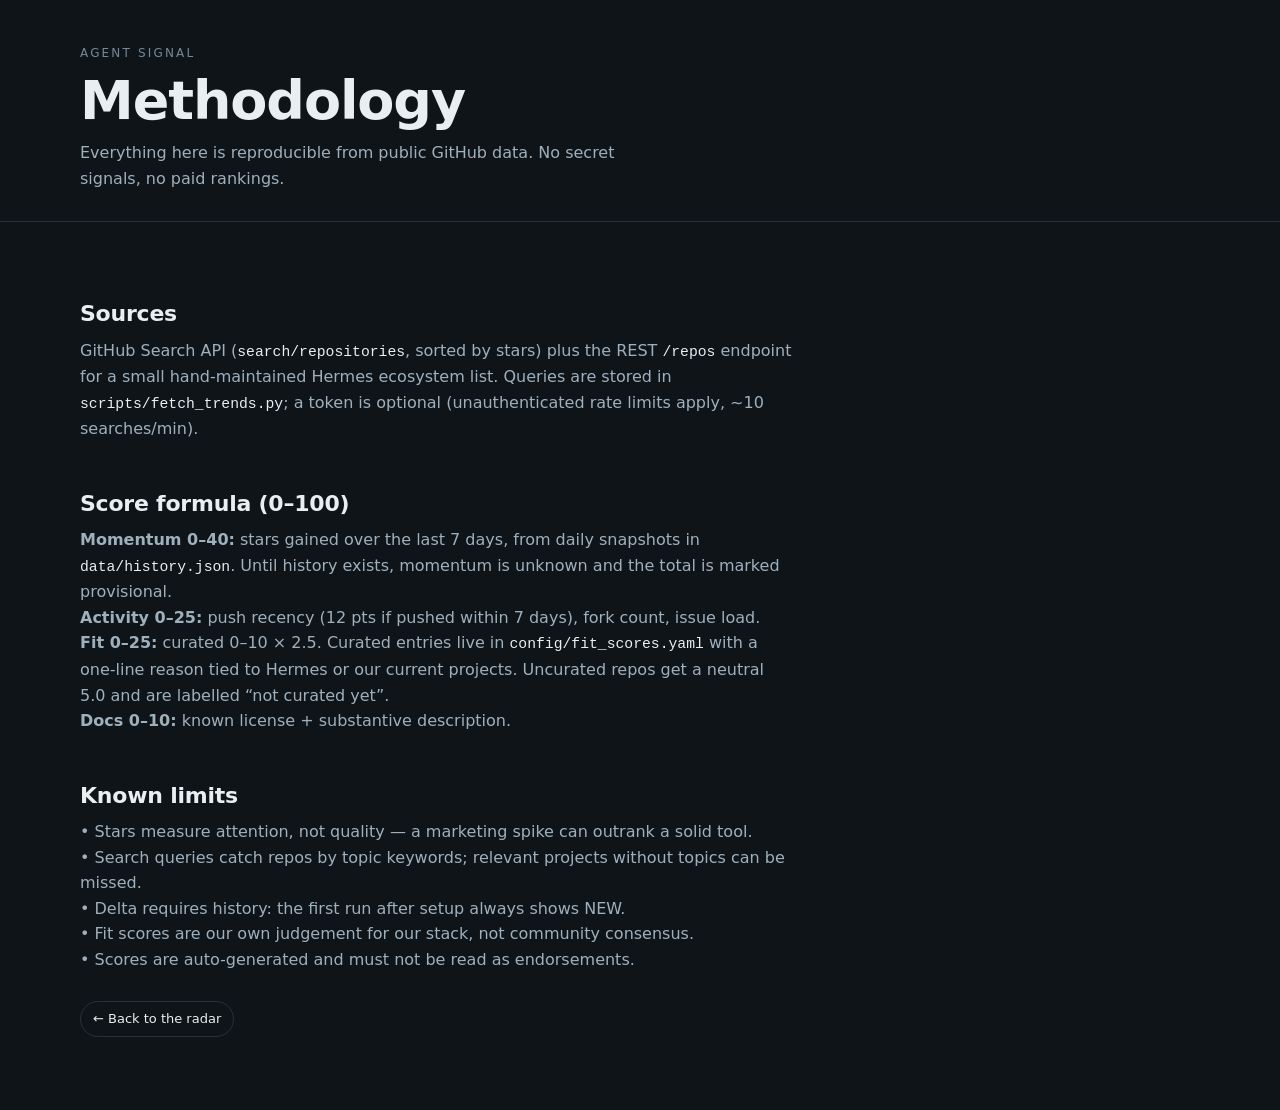
==== methodology.html @ 1b65b7cc "Agent Signal v1: daily GitHub radar for agent tooling" ====
<!DOCTYPE html>
<html lang="en">
<head>
<meta charset="utf-8">
<meta name="viewport" content="width=device-width, initial-scale=1">
<title>Methodology — Agent Signal</title>
<meta name="description" content="How Agent Signal collects and scores GitHub projects: sources, formula, curated fit, and known limits.">
<link rel="canonical" href="https://vaicauchuyentreninternet-crypto.github.io/agent-signal/methodology.html">
<link rel="icon" href="assets/favicon.svg" type="image/svg+xml">
<link rel="stylesheet" href="css/styles.css">
</head>
<body>
<header class="site-head">
  <div class="wrap">
    <p class="kicker">Agent Signal</p>
    <h1>Methodology</h1>
    <p class="lede">Everything here is reproducible from public GitHub data. No secret signals, no paid rankings.</p>
  </div>
</header>
<main class="wrap">
  <section class="block">
    <h2>Sources</h2>
    <p class="blurb">
      GitHub Search API (<code>search/repositories</code>, sorted by stars) plus the REST
      <code>/repos</code> endpoint for a small hand-maintained Hermes ecosystem list.
      Queries are stored in <code>scripts/fetch_trends.py</code>; a token is optional
      (unauthenticated rate limits apply, ~10 searches/min).
    </p>
  </section>
  <section class="block">
    <h2>Score formula (0–100)</h2>
    <p class="blurb">
      <strong>Momentum 0–40:</strong> stars gained over the last 7 days, from daily snapshots in
      <code>data/history.json</code>. Until history exists, momentum is unknown and the total is marked provisional.<br>
      <strong>Activity 0–25:</strong> push recency (12 pts if pushed within 7 days), fork count, issue load.<br>
      <strong>Fit 0–25:</strong> curated 0–10 × 2.5. Curated entries live in
      <code>config/fit_scores.yaml</code> with a one-line reason tied to Hermes or our current projects.
      Uncurated repos get a neutral 5.0 and are labelled “not curated yet”.<br>
      <strong>Docs 0–10:</strong> known license + substantive description.
    </p>
  </section>
  <section class="block">
    <h2>Known limits</h2>
    <p class="blurb">
      • Stars measure attention, not quality — a marketing spike can outrank a solid tool.<br>
      • Search queries catch repos by topic keywords; relevant projects without topics can be missed.<br>
      • Delta requires history: the first run after setup always shows NEW.<br>
      • Fit scores are our own judgement for our stack, not community consensus.<br>
      • Scores are auto-generated and must not be read as endorsements.
    </p>
  </section>
  <p><a class="ghost-btn" href="index.html">← Back to the radar</a></p>
</main>
<script defer src="js/main.js"></script>
</body>
</html>
---- css/styles.css ----
:root {
  --bg: #0f1419;
  --panel: #161d24;
  --panel-2: #1b232c;
  --line: #26313c;
  --ink: #e8eef2;
  --muted: #9fb0bd;
  --faint: #74889a;
  --acc: #c9a24b;
  --good: #5cc98a;
  --warn: #e0b34a;
  --bad: #8fa0ae;
  --radius: 10px;
}
* { box-sizing: border-box; }
html { -webkit-text-size-adjust: 100%; }
body {
  margin: 0;
  background: var(--bg);
  color: var(--ink);
  font: 16px/1.6 ui-sans-serif, system-ui, "Segoe UI", Roboto, Helvetica, Arial, sans-serif;
}
.wrap { width: min(1120px, calc(100% - 40px)); margin-inline: auto; }
a { color: var(--acc); text-decoration-thickness: 1px; text-underline-offset: 2px; }
a:focus-visible, button:focus-visible { outline: 2px solid var(--acc); outline-offset: 2px; }

/* Header */
.site-head { border-bottom: 1px solid var(--line); padding: 44px 0 30px; }
.head-grid { display: flex; flex-wrap: wrap; gap: 18px; justify-content: space-between; align-items: end; }
.kicker { margin: 0 0 10px; font-size: 12px; letter-spacing: .18em; text-transform: uppercase; color: var(--faint); }
h1 { margin: 0; font-size: clamp(34px, 5vw, 54px); line-height: 1.02; letter-spacing: -0.02em; }
.lede { margin: 12px 0 0; color: var(--muted); max-width: 56ch; }
.head-meta { text-align: right; }
.stamp { margin: 0; font-size: 13px; color: var(--muted); }
.dim { color: var(--faint); }
.ghost-btn {
  display: inline-block; margin-top: 10px; padding: 7px 12px;
  border: 1px solid var(--line); border-radius: 999px;
  color: var(--ink); text-decoration: none; font-size: 13px;
}
.ghost-btn:hover { border-color: var(--acc); }

/* Sections */
main.wrap { padding: 30px 0 60px; }
h2 { font-size: 22px; letter-spacing: -0.01em; margin: 0 0 6px; }
h3 { font-size: 18px; }
.blurb { color: var(--muted); margin: 0 0 18px; max-width: 70ch; }
section.block { margin-top: 44px; }

/* Brief */
.brief { border: 1px solid var(--line); background: var(--panel); border-radius: var(--radius); padding: 22px 24px; }
.brief-list { margin: 12px 0 0; padding-left: 22px; display: grid; gap: 10px; }
.brief-list li { color: var(--muted); }
.brief-list strong { color: var(--ink); }

/* Cards */
.grid { display: grid; grid-template-columns: repeat(auto-fill, minmax(300px, 1fr)); gap: 14px; }
.card {
  background: var(--panel); border: 1px solid var(--line); border-radius: var(--radius);
  padding: 16px 18px; display: flex; flex-direction: column; gap: 8px;
}
.card:hover { border-color: #384652; }
.card-top { display: flex; gap: 10px; align-items: start; justify-content: space-between; }
.card-name { font-weight: 650; font-size: 16px; }
.card-name a { color: var(--ink); text-decoration: none; }
.card-name a:hover { color: var(--acc); }
.meta { display: flex; flex-wrap: wrap; gap: 6px 10px; font-size: 12.5px; color: var(--faint); align-items: center; }
.chip { padding: 2px 8px; border-radius: 999px; border: 1px solid var(--line); background: var(--panel-2); }
.chip.delta { color: var(--good); border-color: #2c4a3a; }
.chip.new { color: var(--acc); border-color: #4a3f26; }
.badge {
  font-variant-numeric: tabular-nums; font-weight: 700; font-size: 13px;
  padding: 3px 9px; border-radius: 999px; border: 1px solid transparent;
}
.badge.hi { color: #06281a; background: var(--good); }
.badge.mid { color: #2a2006; background: var(--warn); }
.badge.low { color: #dfe7ec; background: var(--bad); }
.blurb-sm { margin: 0; color: var(--muted); font-size: 14px; }
.fit { margin: 0; font-size: 13.5px; color: var(--ink); border-left: 2px solid var(--acc); padding-left: 10px; }
.fit-label { display: block; font-size: 11px; letter-spacing: .12em; text-transform: uppercase; color: var(--faint); margin-bottom: 2px; }
.tags { display: flex; flex-wrap: wrap; gap: 6px; margin-top: 2px; }
.tag { font-size: 11.5px; color: var(--faint); border: 1px solid var(--line); border-radius: 999px; padding: 1px 7px; }

/* Footer */
.site-foot { border-top: 1px solid var(--line); padding: 26px 0 40px; font-size: 13.5px; color: var(--muted); }
.foot-grid p { margin: 0 0 8px; }
code { font-family: ui-monospace, SFMono-Regular, Consolas, monospace; font-size: .92em; color: var(--ink); }

@media (max-width: 640px) {
  .head-meta { text-align: left; }
  .wrap { width: calc(100% - 28px); }
  .grid { grid-template-columns: 1fr; }
}
@media (prefers-reduced-motion: reduce) {
  * { animation: none !important; transition: none !important; }
}
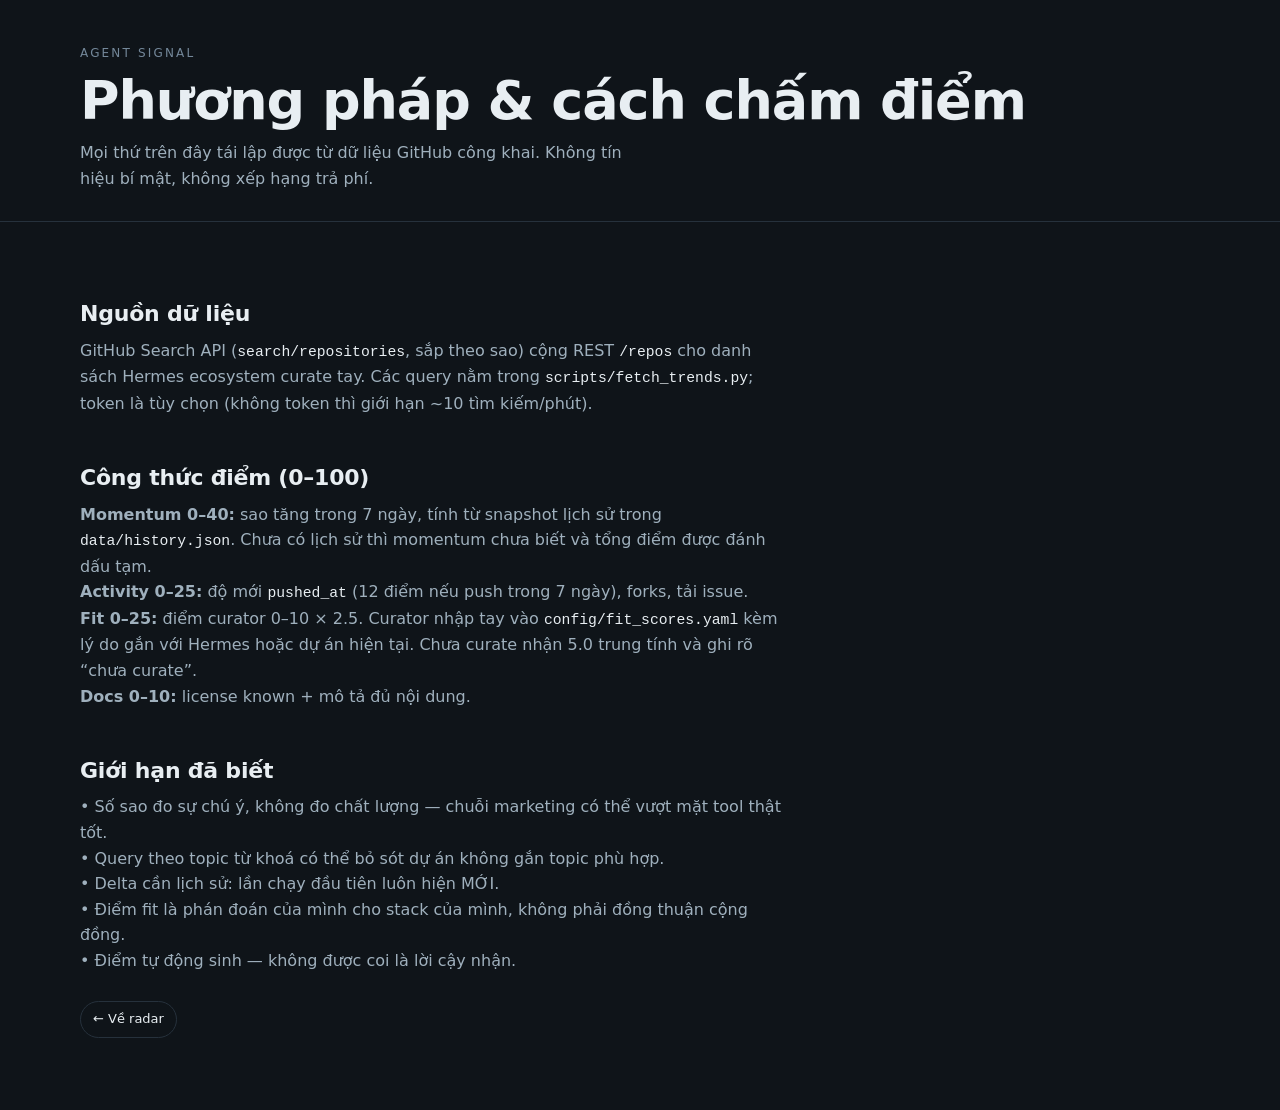
==== commit 95943b55: "Agent Signal: Vietnamese UI, inbox command panel (GitHub issues), VN category copy" ====
--- a/methodology.html
+++ b/methodology.html
@@ -1,10 +1,10 @@
 <!DOCTYPE html>
-<html lang="en">
+<html lang="vi">
 <head>
 <meta charset="utf-8">
 <meta name="viewport" content="width=device-width, initial-scale=1">
-<title>Methodology — Agent Signal</title>
-<meta name="description" content="How Agent Signal collects and scores GitHub projects: sources, formula, curated fit, and known limits.">
+<title>Phương pháp — Agent Signal</title>
+<meta name="description" content="Agent Signal lấy dữ liệu và chấm điểm dự án GitHub như thế nào: nguồn, công thức, điểm fit curator và giới hạn.">
 <link rel="canonical" href="https://vaicauchuyentreninternet-crypto.github.io/agent-signal/methodology.html">
 <link rel="icon" href="assets/favicon.svg" type="image/svg+xml">
 <link rel="stylesheet" href="css/styles.css">
@@ -13,43 +13,42 @@
 <header class="site-head">
   <div class="wrap">
     <p class="kicker">Agent Signal</p>
-    <h1>Methodology</h1>
-    <p class="lede">Everything here is reproducible from public GitHub data. No secret signals, no paid rankings.</p>
+    <h1>Phương pháp &amp; cách chấm điểm</h1>
+    <p class="lede">Mọi thứ trên đây tái lập được từ dữ liệu GitHub công khai. Không tín hiệu bí mật, không xếp hạng trả phí.</p>
   </div>
 </header>
 <main class="wrap">
   <section class="block">
-    <h2>Sources</h2>
+    <h2>Nguồn dữ liệu</h2>
     <p class="blurb">
-      GitHub Search API (<code>search/repositories</code>, sorted by stars) plus the REST
-      <code>/repos</code> endpoint for a small hand-maintained Hermes ecosystem list.
-      Queries are stored in <code>scripts/fetch_trends.py</code>; a token is optional
-      (unauthenticated rate limits apply, ~10 searches/min).
+      GitHub Search API (<code>search/repositories</code>, sắp theo sao) cộng REST <code>/repos</code>
+      cho danh sách Hermes ecosystem curate tay. Các query nằm trong <code>scripts/fetch_trends.py</code>;
+      token là tùy chọn (không token thì giới hạn ~10 tìm kiếm/phút).
     </p>
   </section>
   <section class="block">
-    <h2>Score formula (0–100)</h2>
+    <h2>Công thức điểm (0–100)</h2>
     <p class="blurb">
-      <strong>Momentum 0–40:</strong> stars gained over the last 7 days, from daily snapshots in
-      <code>data/history.json</code>. Until history exists, momentum is unknown and the total is marked provisional.<br>
-      <strong>Activity 0–25:</strong> push recency (12 pts if pushed within 7 days), fork count, issue load.<br>
-      <strong>Fit 0–25:</strong> curated 0–10 × 2.5. Curated entries live in
-      <code>config/fit_scores.yaml</code> with a one-line reason tied to Hermes or our current projects.
-      Uncurated repos get a neutral 5.0 and are labelled “not curated yet”.<br>
-      <strong>Docs 0–10:</strong> known license + substantive description.
+      <strong>Momentum 0–40:</strong> sao tăng trong 7 ngày, tính từ snapshot lịch sử trong
+      <code>data/history.json</code>. Chưa có lịch sử thì momentum chưa biết và tổng điểm được đánh dấu tạm.<br>
+      <strong>Activity 0–25:</strong> độ mới <code>pushed_at</code> (12 điểm nếu push trong 7 ngày), forks, tải issue.<br>
+      <strong>Fit 0–25:</strong> điểm curator 0–10 × 2.5. Curator nhập tay vào
+      <code>config/fit_scores.yaml</code> kèm lý do gắn với Hermes hoặc dự án hiện tại.
+      Chưa curate nhận 5.0 trung tính và ghi rõ “chưa curate”.<br>
+      <strong>Docs 0–10:</strong> license known + mô tả đủ nội dung.
     </p>
   </section>
   <section class="block">
-    <h2>Known limits</h2>
+    <h2>Giới hạn đã biết</h2>
     <p class="blurb">
-      • Stars measure attention, not quality — a marketing spike can outrank a solid tool.<br>
-      • Search queries catch repos by topic keywords; relevant projects without topics can be missed.<br>
-      • Delta requires history: the first run after setup always shows NEW.<br>
-      • Fit scores are our own judgement for our stack, not community consensus.<br>
-      • Scores are auto-generated and must not be read as endorsements.
+      • Số sao đo sự chú ý, không đo chất lượng — chuỗi marketing có thể vượt mặt tool thật tốt.<br>
+      • Query theo topic từ khoá có thể bỏ sót dự án không gắn topic phù hợp.<br>
+      • Delta cần lịch sử: lần chạy đầu tiên luôn hiện MỚI.<br>
+      • Điểm fit là phán đoán của mình cho stack của mình, không phải đồng thuận cộng đồng.<br>
+      • Điểm tự động sinh — không được coi là lời cậy nhận.
     </p>
   </section>
-  <p><a class="ghost-btn" href="index.html">← Back to the radar</a></p>
+  <p><a class="ghost-btn" href="index.html">← Về radar</a></p>
 </main>
 <script defer src="js/main.js"></script>
 </body>
--- a/css/styles.css
+++ b/css/styles.css
@@ -94,3 +94,17 @@
 @media (prefers-reduced-motion: reduce) {
   * { animation: none !important; transition: none !important; }
 }
+
+/* Inbox — lệnh cho Hermes */
+.inbox { border-top: 1px solid var(--line); padding-top: 34px; margin-top: 50px; }
+.inbox-form { display: grid; gap: 12px; max-width: 720px; }
+.inbox-form label { display: grid; gap: 6px; font-size: 13.5px; color: var(--muted); }
+.inbox-form input, .inbox-form select {
+  background: var(--panel); color: var(--ink);
+  border: 1px solid var(--line); border-radius: 8px;
+  padding: 9px 11px; font: inherit; font-size: 14.5px;
+}
+.inbox-form input:focus, .inbox-form select:focus { outline: 2px solid var(--acc); outline-offset: 1px; }
+.inbox-actions { display: flex; flex-wrap: wrap; gap: 10px; margin-top: 4px; }
+.inbox-actions .ghost-btn { cursor: pointer; background: var(--panel); }
+.inbox-actions .ghost-btn:hover { border-color: var(--acc); }
